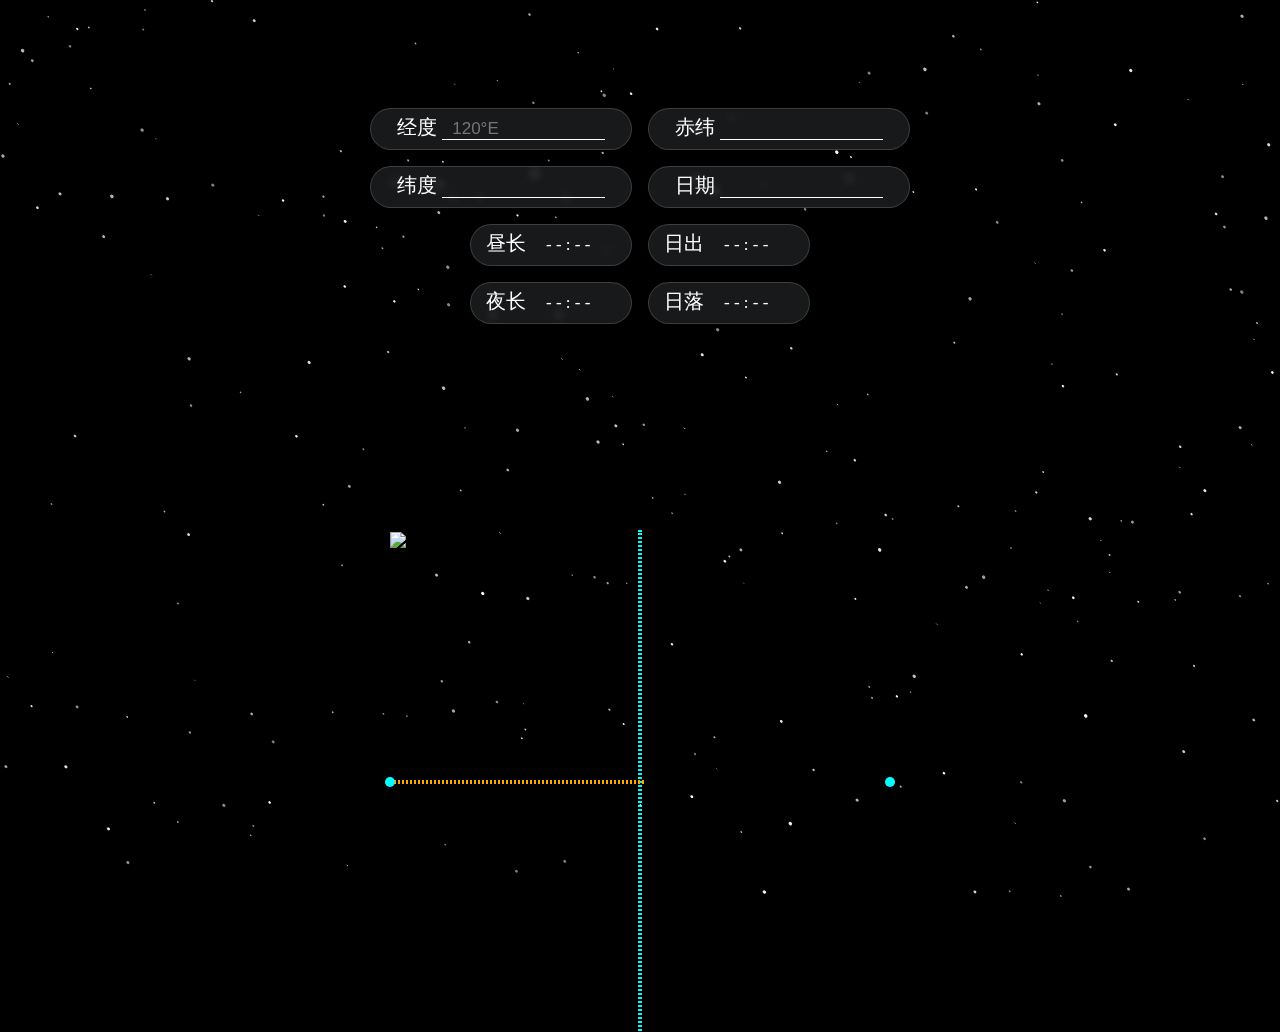
==== DiurnalTime/index.html @ 6a3f77a5 "latest" ====
<!DOCTYPE html>
<html lang="en">

<head>
    <meta charset="UTF-8">
    <meta http-equiv="X-UA-Compatible" content="IE=edge">
    <meta name="viewport" content="width=device-width, initial-scale=1.0">
    <title>昼夜长短</title>

    <!-- <link rel="stylesheet" href="https://cdnjs.cloudflare.com/ajax/libs/normalize/5.0.0/normalize.min.css"> -->
    <link rel="stylesheet" href="https://cdn.jsdelivr.net/npm/bootstrap-icons@1.10.2/font/bootstrap-icons.css"
        integrity="sha384-b6lVK+yci+bfDmaY1u0zE8YYJt0TZxLEAFyYSLHId4xoVvsrQu3INevFKo+Xir8e" crossorigin="anonymous">
    <link rel="stylesheet" type="text/css" href="https://cdn.jsdelivr.net/npm/toastify-js/src/toastify.min.css">

    <link rel="stylesheet" type="text/css" href="main.css">
    <link rel="stylesheet" type="text/css" href="https://wzyskq.github.io/css/d0.css">
    <!-- <link rel="stylesheet" type="text/css" href="css/toast.css"> -->

    <link rel="icon" type="image/svg" href="https://wzyskq.github.io/img/svg/icon.svg">
</head>

<body>
    <canvas></canvas>
    <div class="container">
        <div class="content">
            <div class="input">
                <div class="left">
                    <div class="in">经度
                        <input type="text" name="" id="longi" oninput="main();" onporpertychange="main();" placeholder="120°E"><!-- readonly="readonly" -->
                        <i class="bi bi-x-circle" onclick="clongi(), main()"></i>
                    </div>
                    <div class="in">纬度
                        <input type="text" name="" id="lati" oninput="main();" onporpertychange="main();">
                        <i class="bi bi-x-circle" onclick="clati(), main()"></i>
                    </div>
                </div>
                <div class="right">
                    <div class="in">赤纬
                        <input type="text" name="" id="re" oninput="cdate(), main();" onporpertychange="cdate(),main();" placeholder="">
                        <i class="bi bi-x-circle" onclick="cre(), main()"></i>
                    </div>
                    <div class="in">日期
                        <input type="text" name="" id="date" oninput="cre(), main();" onporpertychange="cre(),main();" placeholder="">
                        <i class="bi bi-x-circle" onclick="cdate(), main()"></i>
                    </div>
                </div>
            </div>
            <div class="output">
                <div class="left">
                    <div class="out">昼长<span id="daytime">- - : - -</span></div>
                    <div class="out">夜长<span id="nighttime">- - : - -</span></div>
                </div>
                <div class="right">
                    <div class="out">日出<span id="sunrise">- - : - -</span></div>
                    <div class="out">日落<span id="sunset">- - : - -</span></div>
                </div>
            </div>
        </div>
        <div class="earth">
            <img src="https://wzyskq.github.io/img/svg/earth_white.svg" alt="Earth">
            <div class="axis"></div>
            <div class="ecliptic"></div>
            <div class="mylati1"></div>
            <div class="mylati2"></div>
        </div>
        <!-- <div class="info">
            <h2>文档</h2>
            <p>计算公式：半昼弧公式 (cost=-tanδ·tanφ)</p>
        </div> -->
    </div>
    
    


</body>

</html>

<script src="main.js"></script>
<script type="text/javascript" src="https://cdn.jsdelivr.net/npm/toastify-js"></script>

<script src="bg.js"></script>
<script>
    var _gaq = [['_setAccount', 'UA-15240703-1'], ['_trackPageview']];
    (function(d, t) {
    var g = d.createElement(t),
        s = d.getElementsByTagName(t)[0];
    g.async = true;
    g.src = ('https:' == location.protocol ? 'https://ssl' : 'http://www') + '.google-analytics.com/ga.js';
    s.parentNode.insertBefore(g, s);
    })(document, 'script');
</script>
---- DiurnalTime/main.css ----
*{
    padding: 0;
    margin: 0;
    user-select: none;
}

:root{
    --axis-rotate: 90deg;
    --ecliptic-rotate: 0deg;
    --mylati1-rotate: 0deg;
    --mylati2-rotate: 0deg;
}

body{
    /* flex-direction: column; */
    /* position: absolute; */
    background-color: black;
    overflow-x: hidden;
}

.toastify{border-radius: 10px;}

input{
    width: 65%;
    background: transparent;
    /* background: pink; */
    font-size: 17px;
    text-indent: 10px;
    border: none;
    outline: none;
    /* border-bottom: 1px solid black; */
    border-bottom: 1px solid white;
    color: aliceblue;
}

canvas{
    height: 100vh;
    width: 100vw;
    position: fixed;
    /* top: 0; */
    z-index: 1;
}

.container{
    display: flex;
    justify-content: center;
    align-items: center;
    flex-wrap: wrap;

    height: 100vh;
    width: 100vw;
    /* padding: 100px 0; */
    /* padding: 15px; */

    /* position: absolute; */
}

.content{
    display: flex;
    align-items: center;
    flex-direction: column;
    border-radius: 30px;

    /* background-color: rgba(255, 255, 255, 0.2); */
    /* position: absolute; */
    z-index: 1;
    overflow: hidden;
    margin: 100px;
}
.content:hover + .earth{z-index: 1;}

.input, .output
{
    display: flex;
    align-items: center;
    justify-content: center;
    /* z-index: 1; */
    flex-wrap: wrap;
    /* position: absolute; */
    /* background-color: rgb(65, 213, 213); */
}

.bi-x-circle{font-size: 70%;}
.bi-x-circle:hover{color: gray;}

.left, .right
{
    display: flex;
    flex-direction: column;
}

.in, .out
{
    /* color: black; */    
    color: white;    
    height: 30px;
    width: 250px;
    padding: 5px;
    margin: 8px;
    font-size: 20px;
    text-align: center;
    border-radius: 25px;
    border: 1px rgba(210, 210, 210, 0.2) solid;
    background-color: rgba(240, 248, 255, 0.1);
    /* z-index: 1; */
    /* box-shadow: 2px 2px 5px 0 gray; */
    backdrop-filter: blur(5px);
    /* position: absolute; */
}

.out{
    width: 150px;
    text-align: left;
    text-indent: 10px;
}
.out span{
    margin: 0 0 0 20px;
    font-size: 17px;
    transition: all 0.5s;
}

.future{
    color: rgba(128, 128, 128, 0.6);
}
.future input{
    border-bottom: 1px solid rgba(128, 128, 128, 0.6);
}
.future input::placeholder{
    color: rgba(128, 128, 128, 0.6);
}





.earth{
    height: 500px;
    width: 500px;
    background-color: rgba(0, 0, 0, 0.7);
    
    border-radius: 50%;
    transition: all 1s linear;
    
    position: relative;
    margin: 100px;
    /* z-index: 1;   */
    /* overflow: hidden; */
}

.axis{
    width: 100%;
    outline: 2px rgb(0, 255, 255) dotted;
    position: absolute;
    top: 50%;
    transform: rotate(var(--axis-rotate));
    transition: all 1s ease-in-out;
}

.ecliptic{
    width: 100%;
    position: absolute;
    top: 50%;
    transform: rotate(var(--ecliptic-rotate));
    transition: all 1s ease-in-out;    
}
.ecliptic::after{
    content: '';
    position: absolute;
    top: 0;
    transform: translateY(-50%);

    width: 50%;
    border: 2px orange dotted;
}

.mylati1 ,.mylati2 {
    width: 100%;
    position: absolute;
    top: 50%;
    
    transition: all 1s ease-in-out;
}
.mylati1 {transform: rotate(var(--mylati1-rotate));}
.mylati2 {transform: rotate(var(--mylati2-rotate));}

.mylati1::before ,.mylati2::before{
    content: '';
    position: absolute;
    top: 0;
    
    width: 10px;
    height: 10px;
    border-radius: 50%;
    background-color: rgb(0, 255, 255);
}
.mylati1::before {
    transform: translate(-50%,-50%);
}
.mylati2::before {
    right: 0;
    transform: translate(50%,-50%);
}





.info{
    min-height: 200px;
    width: 80%;
    /* background-color: aliceblue; */
    backdrop-filter: blur(5px);
    border-radius: 25px;
    border: 1px rgba(210, 210, 210, 0.2) solid;
    background-color: rgba(240, 248, 255, 0.1);
    position: relative;

    z-index: 1;
    margin-bottom: 100px;
    padding: 20px;
}
h2{
    color: white;
}
p{
    color: white;
}
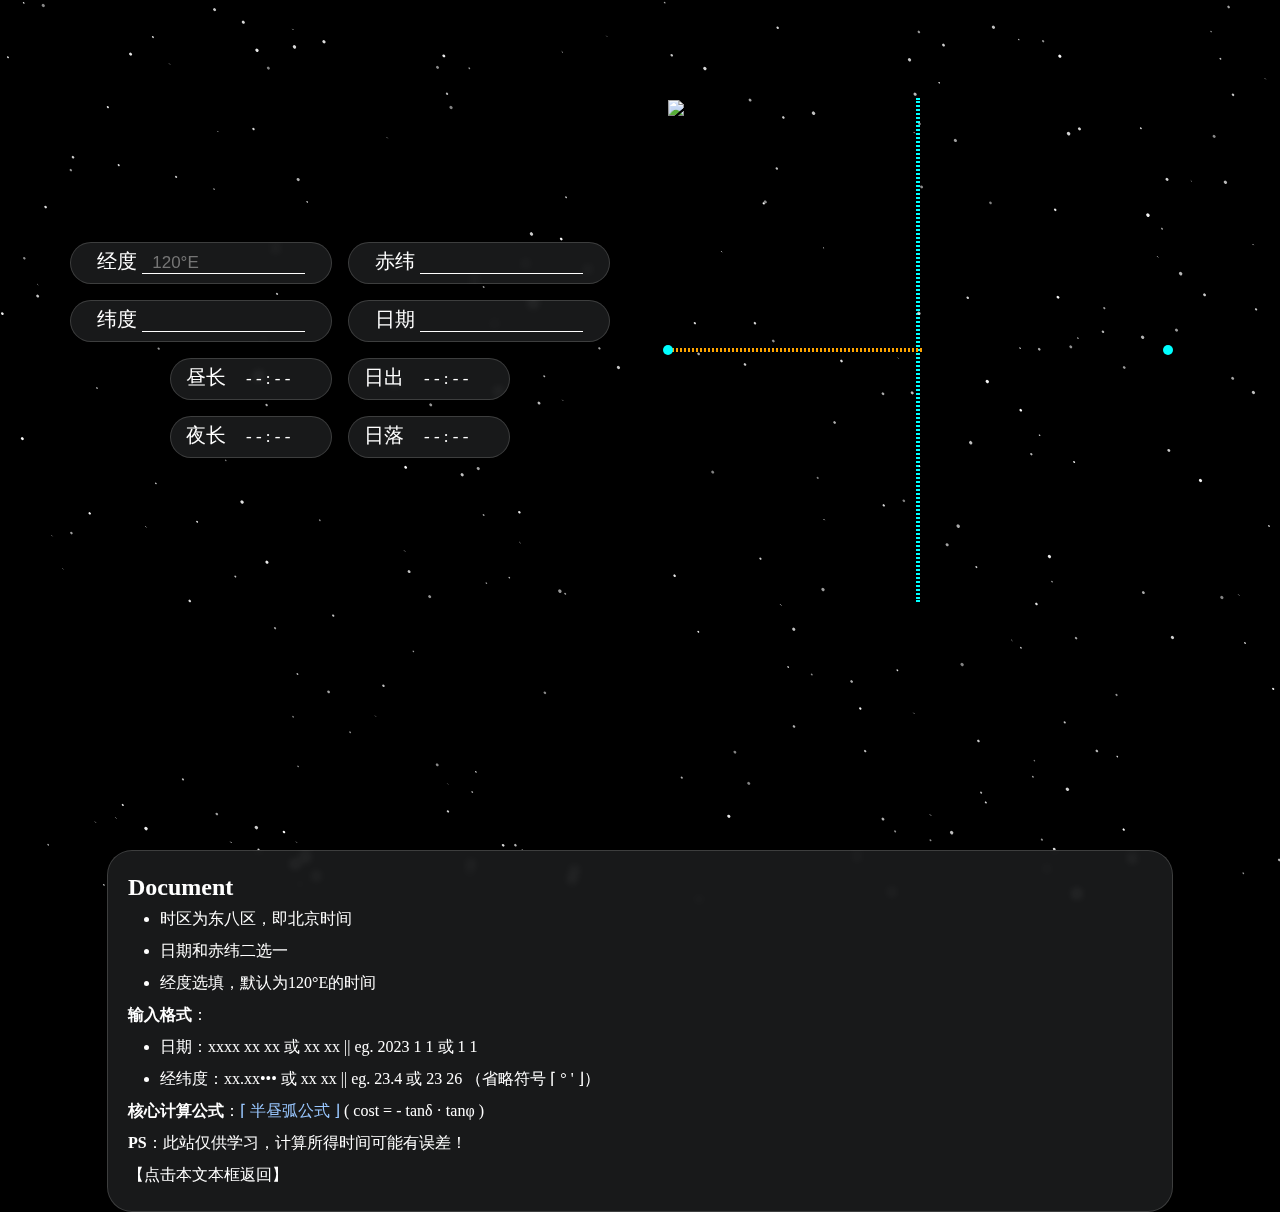
==== commit 189a0536: "latest" ====
--- a/DiurnalTime/index.html
+++ b/DiurnalTime/index.html
@@ -20,13 +20,14 @@
 </head>
 
 <body>
-    <canvas></canvas>
+    <canvas id="can"></canvas>
     <div class="container">
         <div class="content">
             <div class="input">
                 <div class="left">
                     <div class="in">经度
-                        <input type="text" name="" id="longi" oninput="main();" onporpertychange="main();" placeholder="120°E"><!-- readonly="readonly" -->
+                        <input type="text" name="" id="longi" oninput="main();" onporpertychange="main();"
+                            placeholder="120°E"><!-- readonly="readonly" -->
                         <i class="bi bi-x-circle" onclick="clongi(), main()"></i>
                     </div>
                     <div class="in">纬度
@@ -36,11 +37,13 @@
                 </div>
                 <div class="right">
                     <div class="in">赤纬
-                        <input type="text" name="" id="re" oninput="cdate(), main();" onporpertychange="cdate(),main();" placeholder="">
+                        <input type="text" name="" id="re" oninput="cdate(), main();" onporpertychange="cdate(),main();"
+                            placeholder="">
                         <i class="bi bi-x-circle" onclick="cre(), main()"></i>
                     </div>
                     <div class="in">日期
-                        <input type="text" name="" id="date" oninput="cre(), main();" onporpertychange="cre(),main();" placeholder="">
+                        <input type="text" name="" id="date" oninput="cre(), main();" onporpertychange="cre(),main();"
+                            placeholder="">
                         <i class="bi bi-x-circle" onclick="cdate(), main()"></i>
                     </div>
                 </div>
@@ -63,30 +66,42 @@
             <div class="mylati1"></div>
             <div class="mylati2"></div>
         </div>
-        <!-- <div class="info">
-            <h2>文档</h2>
-            <p>计算公式：半昼弧公式 (cost=-tanδ·tanφ)</p>
-        </div> -->
+        <div class="info" id="info">
+            <h2>Document</h2>
+            <ul>
+                <li>时区为东八区，即北京时间</li>
+                <li>日期和赤纬二选一</li>
+                <li>经度选填，默认为120°E的时间</li>
+            </ul>
+            <p><b>输入格式</b>：
+            <ul>
+                <li>日期：xxxx xx xx 或 xx xx || eg. 2023 1 1 或 1 1</li>
+                <li>经纬度：xx.xx••• 或 xx xx || eg. 23.4 或 23 26 （省略符号 ⌈ ° ' ⌋）</li>
+            </ul>
+
+            </p>
+            <p><b>核心计算公式</b>：<a href="https://baike.baidu.com/item/半昼弧公式/10073891" target="_blank">⌈ 半昼弧公式 ⌋</a> ( cost = - tanδ · tanφ )</p>
+            <p><b>PS</b>：此站仅供学习，计算所得时间可能有误差！</p>
+            
+            <p>【点击本文本框返回】</p>
+
+        </div>
     </div>
-    
-    
-
-
 </body>
 
 </html>
 
+<script type="text/javascript" src="https://cdn.jsdelivr.net/npm/toastify-js"></script>
 <script src="main.js"></script>
-<script type="text/javascript" src="https://cdn.jsdelivr.net/npm/toastify-js"></script>
 
 <script src="bg.js"></script>
 <script>
     var _gaq = [['_setAccount', 'UA-15240703-1'], ['_trackPageview']];
-    (function(d, t) {
-    var g = d.createElement(t),
-        s = d.getElementsByTagName(t)[0];
-    g.async = true;
-    g.src = ('https:' == location.protocol ? 'https://ssl' : 'http://www') + '.google-analytics.com/ga.js';
-    s.parentNode.insertBefore(g, s);
+    (function (d, t) {
+        var g = d.createElement(t),
+            s = d.getElementsByTagName(t)[0];
+        g.async = true;
+        g.src = ('https:' == location.protocol ? 'https://ssl' : 'http://www') + '.google-analytics.com/ga.js';
+        s.parentNode.insertBefore(g, s);
     })(document, 'script');
 </script>--- a/DiurnalTime/main.css
+++ b/DiurnalTime/main.css
@@ -12,8 +12,6 @@
 }
 
 body{
-    /* flex-direction: column; */
-    /* position: absolute; */
     background-color: black;
     overflow-x: hidden;
 }
@@ -41,6 +39,16 @@
     z-index: 1;
 }
 
+a{
+    color: rgb(153, 199, 255);
+    text-decoration: none;
+    transition: all 0.3s linear;
+}
+a:hover{
+    outline: 1px dashed white;
+    border-radius: 5px;
+}
+
 .container{
     display: flex;
     justify-content: center;
@@ -49,10 +57,7 @@
 
     height: 100vh;
     width: 100vw;
-    /* padding: 100px 0; */
-    /* padding: 15px; */
-
-    /* position: absolute; */
+    padding: 50px 0;
 }
 
 .content{
@@ -61,11 +66,8 @@
     flex-direction: column;
     border-radius: 30px;
 
-    /* background-color: rgba(255, 255, 255, 0.2); */
-    /* position: absolute; */
     z-index: 1;
     overflow: hidden;
-    margin: 100px;
 }
 .content:hover + .earth{z-index: 1;}
 
@@ -74,10 +76,8 @@
     display: flex;
     align-items: center;
     justify-content: center;
-    /* z-index: 1; */
+
     flex-wrap: wrap;
-    /* position: absolute; */
-    /* background-color: rgb(65, 213, 213); */
 }
 
 .bi-x-circle{font-size: 70%;}
@@ -102,10 +102,7 @@
     border-radius: 25px;
     border: 1px rgba(210, 210, 210, 0.2) solid;
     background-color: rgba(240, 248, 255, 0.1);
-    /* z-index: 1; */
-    /* box-shadow: 2px 2px 5px 0 gray; */
     backdrop-filter: blur(5px);
-    /* position: absolute; */
 }
 
 .out{
@@ -142,9 +139,13 @@
     transition: all 1s linear;
     
     position: relative;
-    margin: 100px;
+    margin: 50px;
     /* z-index: 1;   */
-    /* overflow: hidden; */
+}
+
+img {
+    height: 100%;
+    width: 100%;
 }
 
 .axis{
@@ -216,12 +217,18 @@
     position: relative;
 
     z-index: 1;
-    margin-bottom: 100px;
+    /* margin-bottom: 100px; */
     padding: 20px;
+    margin-top: 200px;
+    line-height: 2em;
 }
 h2{
     color: white;
 }
 p{
     color: white;
+}
+li{
+    color: white;
+    margin-left: 2em;
 }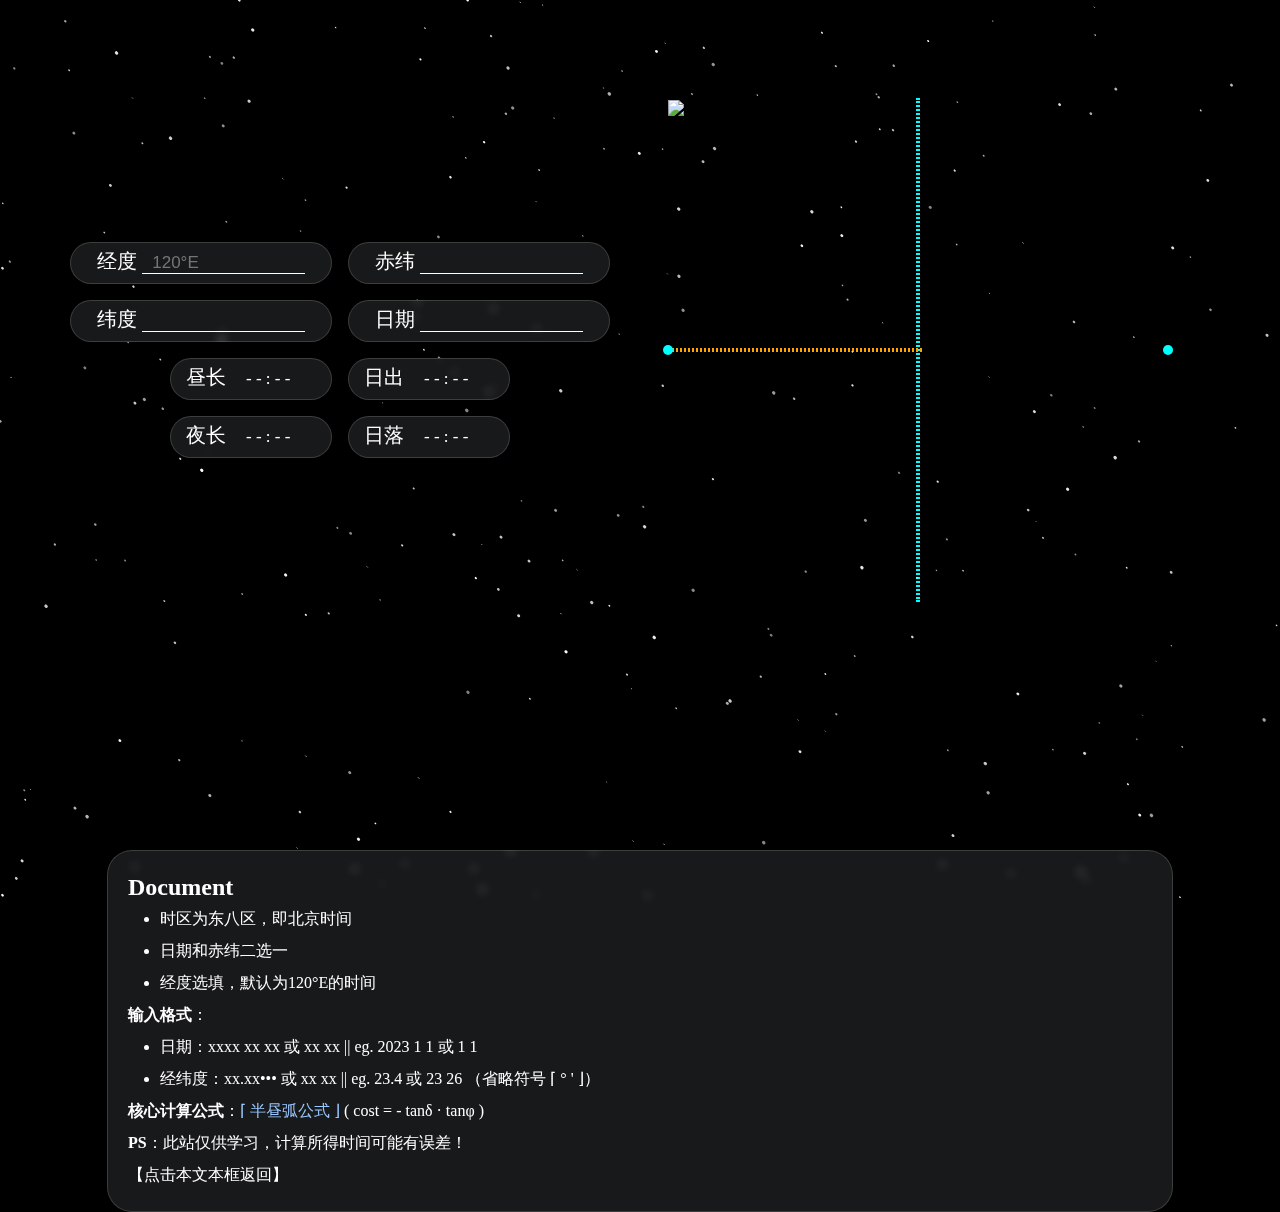
==== commit 0cac1f02: "latest" ====
--- a/DiurnalTime/index.html
+++ b/DiurnalTime/index.html
@@ -12,7 +12,7 @@
         integrity="sha384-b6lVK+yci+bfDmaY1u0zE8YYJt0TZxLEAFyYSLHId4xoVvsrQu3INevFKo+Xir8e" crossorigin="anonymous">
     <link rel="stylesheet" type="text/css" href="https://cdn.jsdelivr.net/npm/toastify-js/src/toastify.min.css">
 
-    <link rel="stylesheet" type="text/css" href="main.css">
+    <link rel="stylesheet" type="text/css" href="web/main.css">
     <link rel="stylesheet" type="text/css" href="https://wzyskq.github.io/css/d0.css">
     <!-- <link rel="stylesheet" type="text/css" href="css/toast.css"> -->
 
@@ -92,9 +92,9 @@
 </html>
 
 <script type="text/javascript" src="https://cdn.jsdelivr.net/npm/toastify-js"></script>
-<script src="main.js"></script>
+<script src="web/main.js"></script>
 
-<script src="bg.js"></script>
+<script src="web/bg.js"></script>
 <script>
     var _gaq = [['_setAccount', 'UA-15240703-1'], ['_trackPageview']];
     (function (d, t) {
--- a/DiurnalTime/web/main.css
+++ b/DiurnalTime/web/main.css
@@ -0,0 +1,234 @@
+*{
+    padding: 0;
+    margin: 0;
+    user-select: none;
+}
+
+:root{
+    --axis-rotate: 90deg;
+    --ecliptic-rotate: 0deg;
+    --mylati1-rotate: 0deg;
+    --mylati2-rotate: 0deg;
+}
+
+body{
+    background-color: black;
+    overflow-x: hidden;
+}
+
+.toastify{border-radius: 10px;}
+
+input{
+    width: 65%;
+    background: transparent;
+    /* background: pink; */
+    font-size: 17px;
+    text-indent: 10px;
+    border: none;
+    outline: none;
+    /* border-bottom: 1px solid black; */
+    border-bottom: 1px solid white;
+    color: aliceblue;
+}
+
+canvas{
+    height: 100vh;
+    width: 100vw;
+    position: fixed;
+    /* top: 0; */
+    z-index: 1;
+}
+
+a{
+    color: rgb(153, 199, 255);
+    text-decoration: none;
+    transition: all 0.3s linear;
+}
+a:hover{
+    outline: 1px dashed white;
+    border-radius: 5px;
+}
+
+.container{
+    display: flex;
+    justify-content: center;
+    align-items: center;
+    flex-wrap: wrap;
+
+    height: 100vh;
+    width: 100vw;
+    padding: 50px 0;
+}
+
+.content{
+    display: flex;
+    align-items: center;
+    flex-direction: column;
+    border-radius: 30px;
+
+    z-index: 1;
+    overflow: hidden;
+}
+.content:hover + .earth{z-index: 1;}
+
+.input, .output
+{
+    display: flex;
+    align-items: center;
+    justify-content: center;
+
+    flex-wrap: wrap;
+}
+
+.bi-x-circle{font-size: 70%;}
+.bi-x-circle:hover{color: gray;}
+
+.left, .right
+{
+    display: flex;
+    flex-direction: column;
+}
+
+.in, .out
+{
+    /* color: black; */    
+    color: white;    
+    height: 30px;
+    width: 250px;
+    padding: 5px;
+    margin: 8px;
+    font-size: 20px;
+    text-align: center;
+    border-radius: 25px;
+    border: 1px rgba(210, 210, 210, 0.2) solid;
+    background-color: rgba(240, 248, 255, 0.1);
+    backdrop-filter: blur(5px);
+}
+
+.out{
+    width: 150px;
+    text-align: left;
+    text-indent: 10px;
+}
+.out span{
+    margin: 0 0 0 20px;
+    font-size: 17px;
+    transition: all 0.5s;
+}
+
+.future{
+    color: rgba(128, 128, 128, 0.6);
+}
+.future input{
+    border-bottom: 1px solid rgba(128, 128, 128, 0.6);
+}
+.future input::placeholder{
+    color: rgba(128, 128, 128, 0.6);
+}
+
+
+
+
+
+.earth{
+    height: 500px;
+    width: 500px;
+    background-color: rgba(0, 0, 0, 0.7);
+    
+    border-radius: 50%;
+    transition: all 1s linear;
+    
+    position: relative;
+    margin: 50px;
+    /* z-index: 1;   */
+}
+
+img {
+    height: 100%;
+    width: 100%;
+}
+
+.axis{
+    width: 100%;
+    outline: 2px rgb(0, 255, 255) dotted;
+    position: absolute;
+    top: 50%;
+    transform: rotate(var(--axis-rotate));
+    transition: all 1s ease-in-out;
+}
+
+.ecliptic{
+    width: 100%;
+    position: absolute;
+    top: 50%;
+    transform: rotate(var(--ecliptic-rotate));
+    transition: all 1s ease-in-out;    
+}
+.ecliptic::after{
+    content: '';
+    position: absolute;
+    top: 0;
+    transform: translateY(-50%);
+
+    width: 50%;
+    border: 2px orange dotted;
+}
+
+.mylati1 ,.mylati2 {
+    width: 100%;
+    position: absolute;
+    top: 50%;
+    
+    transition: all 1s ease-in-out;
+}
+.mylati1 {transform: rotate(var(--mylati1-rotate));}
+.mylati2 {transform: rotate(var(--mylati2-rotate));}
+
+.mylati1::before ,.mylati2::before{
+    content: '';
+    position: absolute;
+    top: 0;
+    
+    width: 10px;
+    height: 10px;
+    border-radius: 50%;
+    background-color: rgb(0, 255, 255);
+}
+.mylati1::before {
+    transform: translate(-50%,-50%);
+}
+.mylati2::before {
+    right: 0;
+    transform: translate(50%,-50%);
+}
+
+
+
+
+
+.info{
+    min-height: 200px;
+    width: 80%;
+    /* background-color: aliceblue; */
+    backdrop-filter: blur(5px);
+    border-radius: 25px;
+    border: 1px rgba(210, 210, 210, 0.2) solid;
+    background-color: rgba(240, 248, 255, 0.1);
+    position: relative;
+
+    z-index: 1;
+    /* margin-bottom: 100px; */
+    padding: 20px;
+    margin-top: 200px;
+    line-height: 2em;
+}
+h2{
+    color: white;
+}
+p{
+    color: white;
+}
+li{
+    color: white;
+    margin-left: 2em;
+}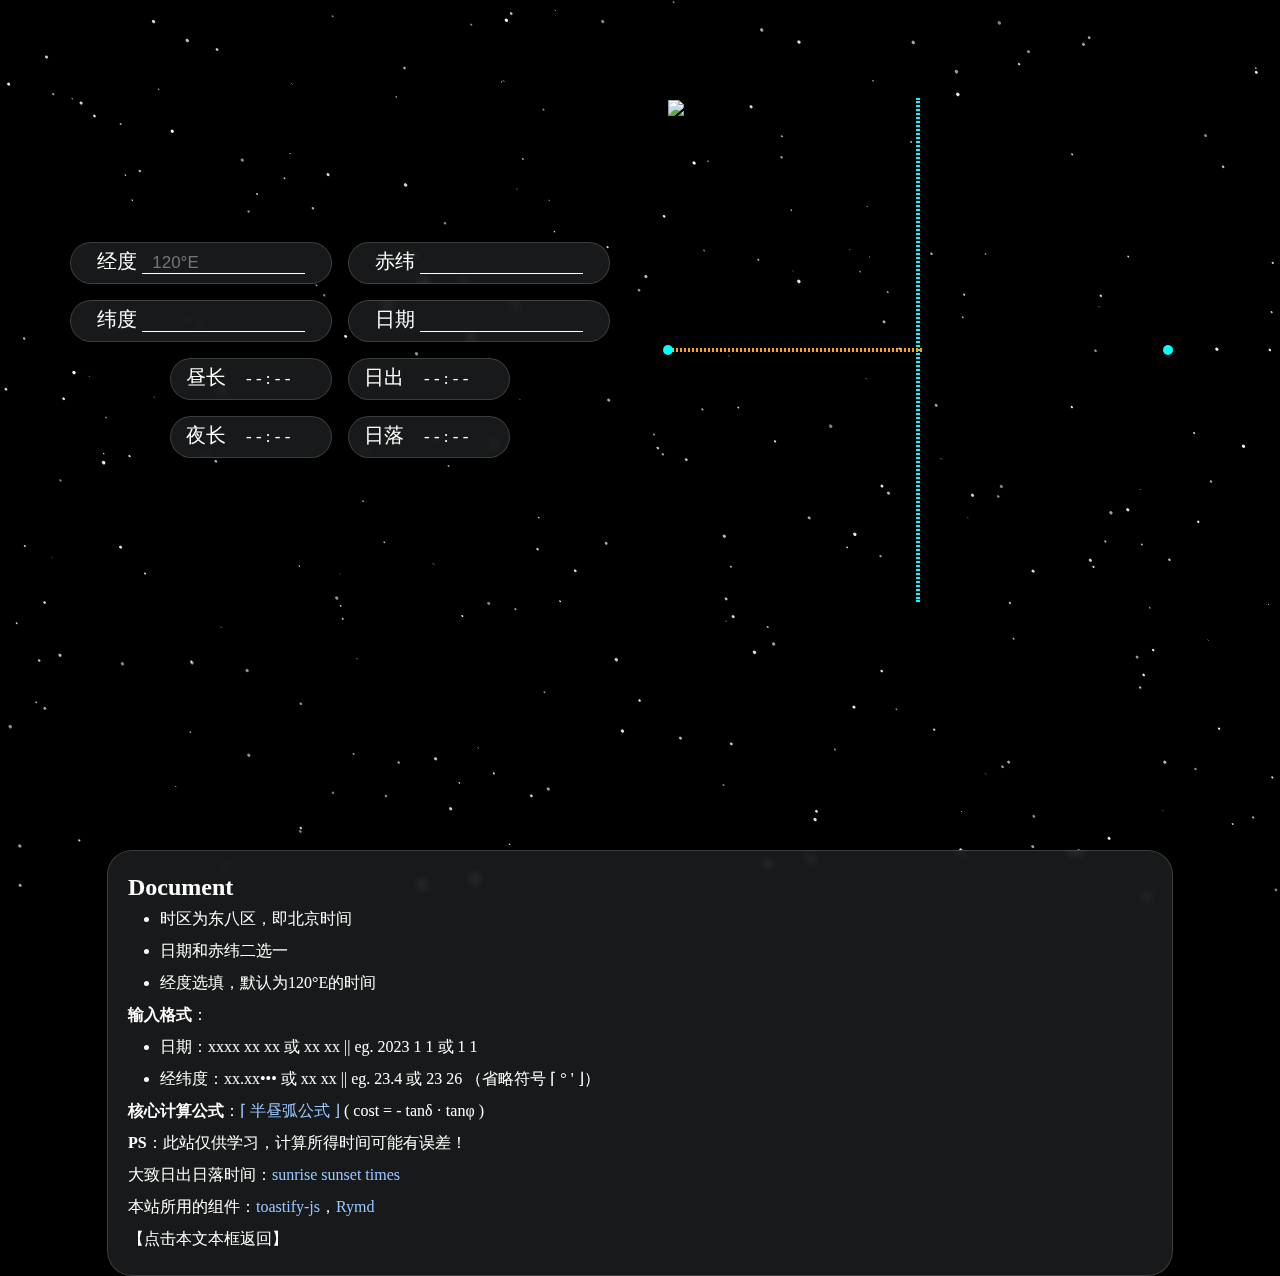
==== commit 14993a37: "latest" ====
--- a/DiurnalTime/index.html
+++ b/DiurnalTime/index.html
@@ -81,8 +81,10 @@
 
             </p>
             <p><b>核心计算公式</b>：<a href="https://baike.baidu.com/item/半昼弧公式/10073891" target="_blank">⌈ 半昼弧公式 ⌋</a> ( cost = - tanδ · tanφ )</p>
+            
             <p><b>PS</b>：此站仅供学习，计算所得时间可能有误差！</p>
-            
+            <p>大致日出日落时间：<a href="https://cn.bing.com/search?q=sunrise+sunset+times" target="_blank">sunrise sunset times</a></p>
+            <p>本站所用的组件：<a href="https://github.com/apvarun/toastify-js" target="_blank">toastify-js</a>，<a href="https://lab.hakim.se/rymd/" target="_blank">Rymd</a></p>
             <p>【点击本文本框返回】</p>
 
         </div>
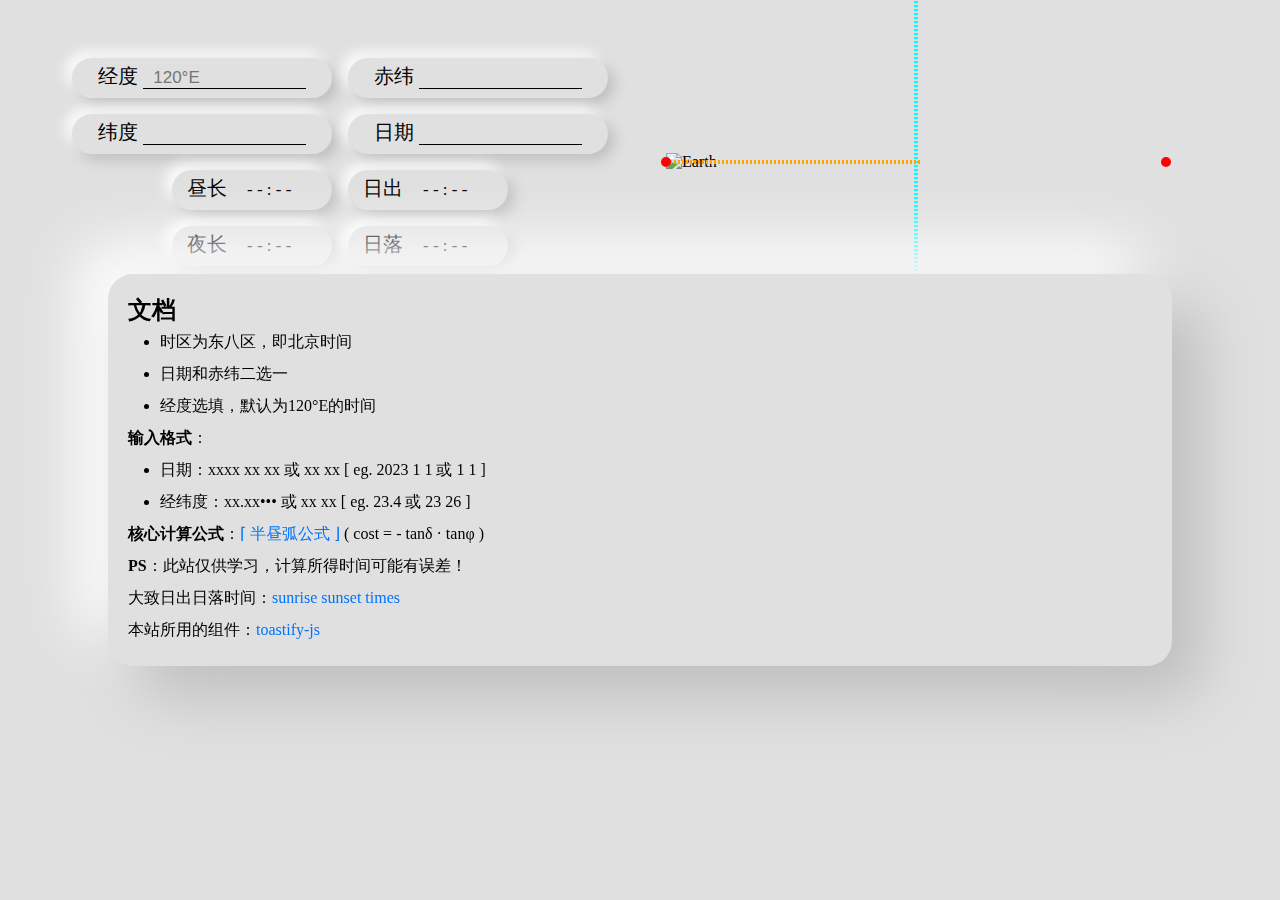
==== commit 9a6d80ba: "latest" ====
--- a/DiurnalTime/index.html
+++ b/DiurnalTime/index.html
@@ -20,7 +20,7 @@
 </head>
 
 <body>
-    <canvas id="can"></canvas>
+    <!-- <canvas id="can"></canvas> -->
     <div class="container">
         <div class="content">
             <div class="input">
@@ -60,14 +60,14 @@
             </div>
         </div>
         <div class="earth">
-            <img src="https://wzyskq.github.io/img/svg/earth_white.svg" alt="Earth">
+            <img src="https://wzyskq.github.io/img/svg/earth_black.svg" alt="Earth">
             <div class="axis"></div>
             <div class="ecliptic"></div>
             <div class="mylati1"></div>
             <div class="mylati2"></div>
         </div>
         <div class="info" id="info">
-            <h2>Document</h2>
+            <h2>文档</h2>
             <ul>
                 <li>时区为东八区，即北京时间</li>
                 <li>日期和赤纬二选一</li>
@@ -75,17 +75,15 @@
             </ul>
             <p><b>输入格式</b>：
             <ul>
-                <li>日期：xxxx xx xx 或 xx xx || eg. 2023 1 1 或 1 1</li>
-                <li>经纬度：xx.xx••• 或 xx xx || eg. 23.4 或 23 26 （省略符号 ⌈ ° ' ⌋）</li>
+                <li>日期：xxxx xx xx 或 xx xx [ eg. 2023 1 1 或 1 1 ]</li>
+                <li>经纬度：xx.xx••• 或 xx xx [ eg. 23.4 或 23 26 ]</li>
             </ul>
 
             </p>
             <p><b>核心计算公式</b>：<a href="https://baike.baidu.com/item/半昼弧公式/10073891" target="_blank">⌈ 半昼弧公式 ⌋</a> ( cost = - tanδ · tanφ )</p>
-            
             <p><b>PS</b>：此站仅供学习，计算所得时间可能有误差！</p>
             <p>大致日出日落时间：<a href="https://cn.bing.com/search?q=sunrise+sunset+times" target="_blank">sunrise sunset times</a></p>
-            <p>本站所用的组件：<a href="https://github.com/apvarun/toastify-js" target="_blank">toastify-js</a>，<a href="https://lab.hakim.se/rymd/" target="_blank">Rymd</a></p>
-            <p>【点击本文本框返回】</p>
+            <p>本站所用的组件：<a href="https://github.com/apvarun/toastify-js" target="_blank">toastify-js</a></p>
 
         </div>
     </div>
@@ -95,15 +93,3 @@
 
 <script type="text/javascript" src="https://cdn.jsdelivr.net/npm/toastify-js"></script>
 <script src="web/main.js"></script>
-
-<script src="web/bg.js"></script>
-<script>
-    var _gaq = [['_setAccount', 'UA-15240703-1'], ['_trackPageview']];
-    (function (d, t) {
-        var g = d.createElement(t),
-            s = d.getElementsByTagName(t)[0];
-        g.async = true;
-        g.src = ('https:' == location.protocol ? 'https://ssl' : 'http://www') + '.google-analytics.com/ga.js';
-        s.parentNode.insertBefore(g, s);
-    })(document, 'script');
-</script>--- a/DiurnalTime/web/main.css
+++ b/DiurnalTime/web/main.css
@@ -12,8 +12,8 @@
 }
 
 body{
-    background-color: black;
-    overflow-x: hidden;
+    background: #e0e0e0;
+        overflow-x: hidden;
 }
 
 .toastify{border-radius: 10px;}
@@ -26,26 +26,18 @@
     text-indent: 10px;
     border: none;
     outline: none;
-    /* border-bottom: 1px solid black; */
-    border-bottom: 1px solid white;
-    color: aliceblue;
-}
-
-canvas{
-    height: 100vh;
-    width: 100vw;
-    position: fixed;
-    /* top: 0; */
-    z-index: 1;
+    border-bottom: 1px solid black;
+    /* border-bottom: 1px solid white; */
+    /* color: aliceblue; */
 }
 
 a{
-    color: rgb(153, 199, 255);
+    color: rgb(0, 115, 255);
     text-decoration: none;
     transition: all 0.3s linear;
 }
 a:hover{
-    outline: 1px dashed white;
+    outline: 1px dashed;
     border-radius: 5px;
 }
 
@@ -54,8 +46,6 @@
     justify-content: center;
     align-items: center;
     flex-wrap: wrap;
-
-    height: 100vh;
     width: 100vw;
     padding: 50px 0;
 }
@@ -67,9 +57,7 @@
     border-radius: 30px;
 
     z-index: 1;
-    overflow: hidden;
-}
-.content:hover + .earth{z-index: 1;}
+}
 
 .input, .output
 {
@@ -91,8 +79,6 @@
 
 .in, .out
 {
-    /* color: black; */    
-    color: white;    
     height: 30px;
     width: 250px;
     padding: 5px;
@@ -100,9 +86,11 @@
     font-size: 20px;
     text-align: center;
     border-radius: 25px;
-    border: 1px rgba(210, 210, 210, 0.2) solid;
-    background-color: rgba(240, 248, 255, 0.1);
-    backdrop-filter: blur(5px);
+    border-radius: 31px;
+    background: #e0e0e0;
+    box-shadow:  6px 6px 14px #bebebe,
+                 -6px -6px 14px #ffffff;
+
 }
 
 .out{
@@ -131,21 +119,20 @@
 
 
 .earth{
-    height: 500px;
+    /* height: 500px; */
     width: 500px;
-    background-color: rgba(0, 0, 0, 0.7);
     
     border-radius: 50%;
     transition: all 1s linear;
     
     position: relative;
     margin: 50px;
-    /* z-index: 1;   */
 }
 
 img {
     height: 100%;
     width: 100%;
+    -webkit-user-drag: none;
 }
 
 .axis{
@@ -192,7 +179,7 @@
     width: 10px;
     height: 10px;
     border-radius: 50%;
-    background-color: rgb(0, 255, 255);
+    background-color: rgba(255, 0, 0, 1);
 }
 .mylati1::before {
     transform: translate(-50%,-50%);
@@ -209,26 +196,18 @@
 .info{
     min-height: 200px;
     width: 80%;
-    /* background-color: aliceblue; */
     backdrop-filter: blur(5px);
     border-radius: 25px;
-    border: 1px rgba(210, 210, 210, 0.2) solid;
-    background-color: rgba(240, 248, 255, 0.1);
+    background: #e0e0e0;
+    box-shadow:  30px 30px 61px #bebebe,
+                 -30px -30px 61px #ffffff;
+
     position: relative;
 
     z-index: 1;
-    /* margin-bottom: 100px; */
     padding: 20px;
-    margin-top: 200px;
     line-height: 2em;
 }
-h2{
-    color: white;
-}
-p{
-    color: white;
-}
 li{
-    color: white;
     margin-left: 2em;
 }